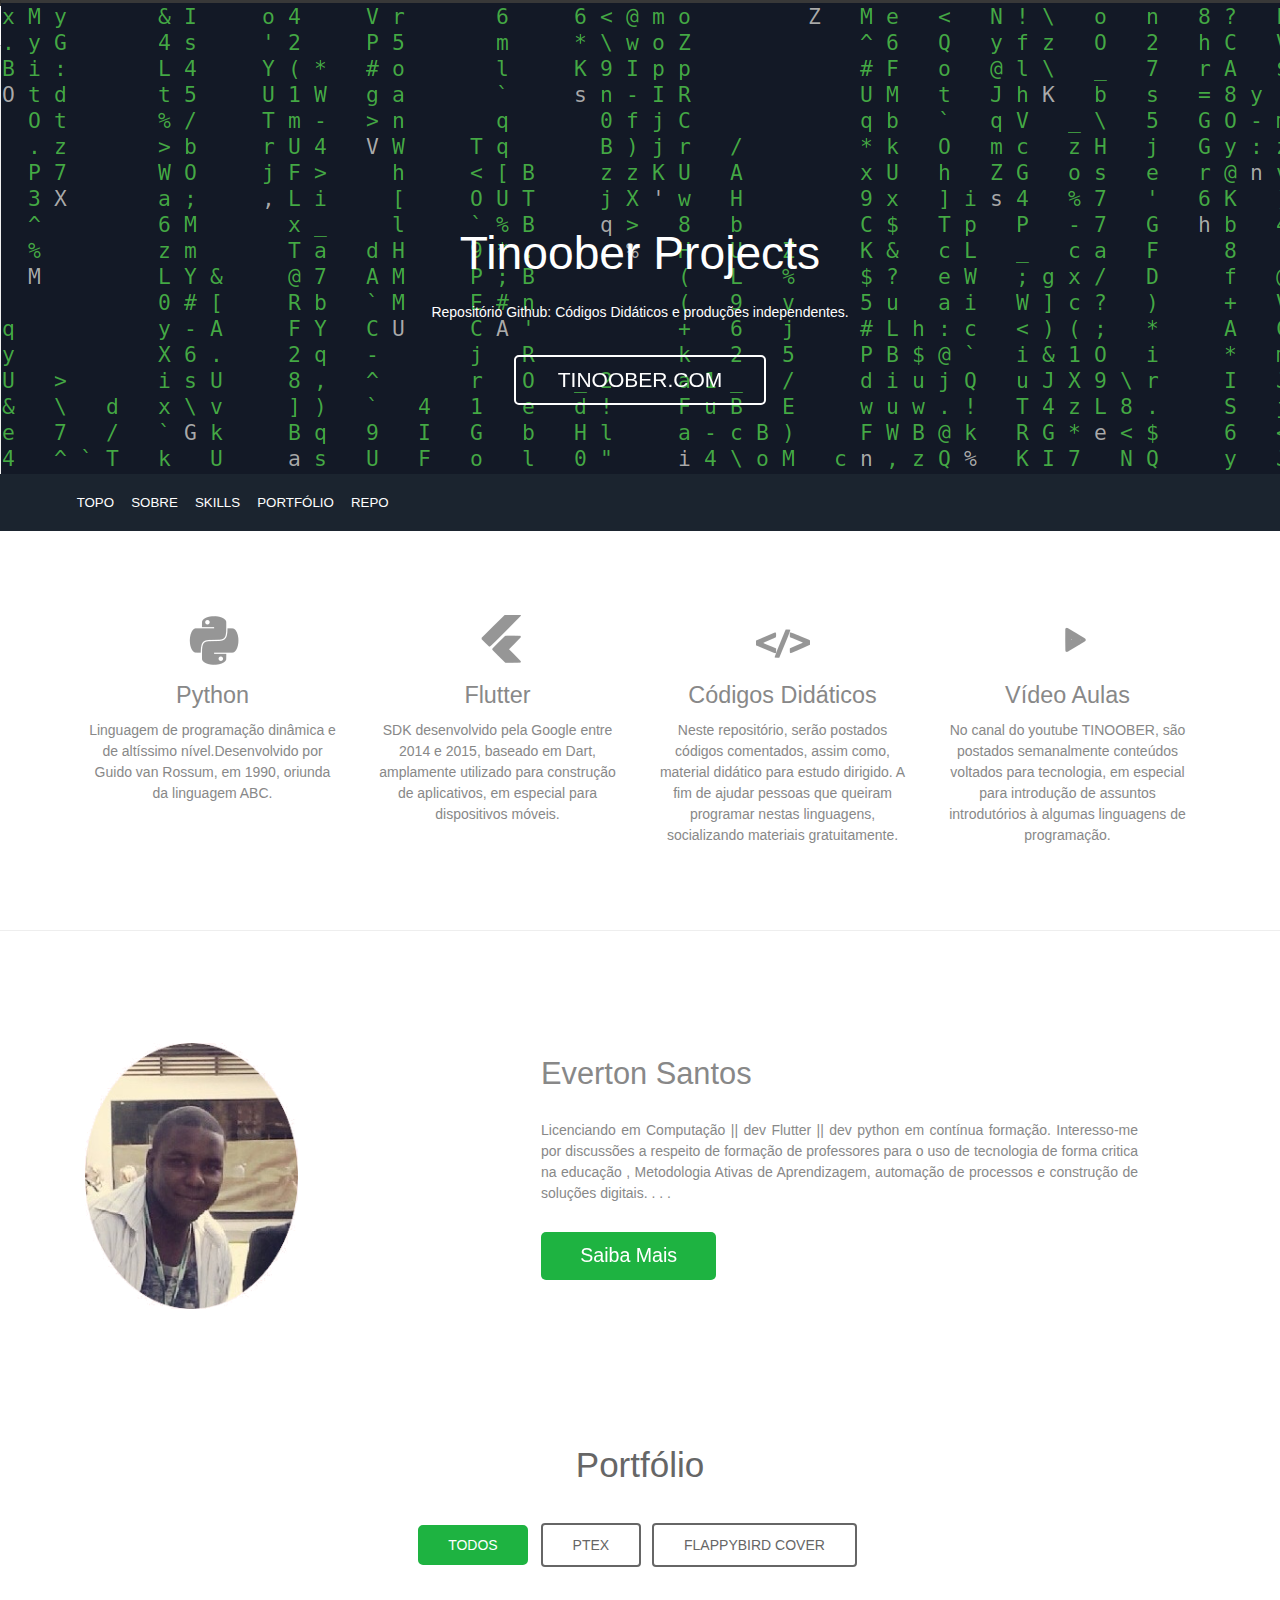
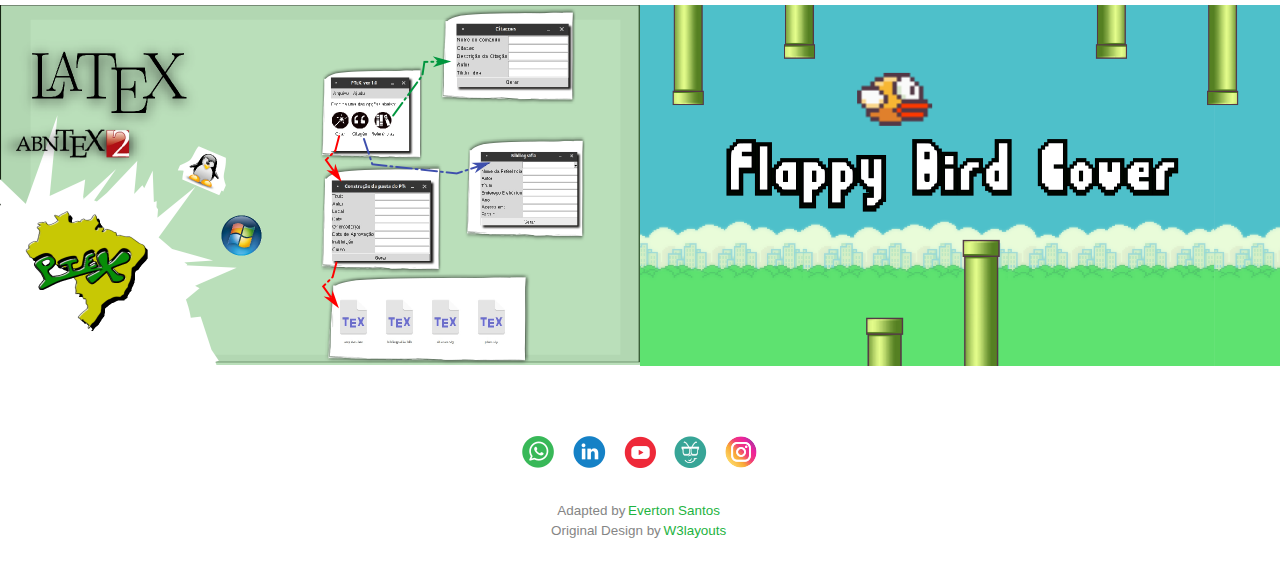
==== index.html @ eb3f50a4 "Versão 1.0" ====
<!--
Author: W3layouts
Author URL: http://w3layouts.com
License: Creative Commons Attribution 3.0 Unported
License URL: http://creativecommons.org/licenses/by/3.0/

Adapted by Everton Santos
Adapted URL:https://tinoober.com
-->
<!DOCTYPE html>
<html lang="pt-br">
<head>
<title>TinooberProjects</title>
<meta charset="utf8">
<link rel="shortcut icon" href="images/logo.svg">
<link href="css/bootstrap.css" rel='stylesheet' type='text/css'/>
<link href="css/bootstrap.min.css" rel='stylesheet' type='text/css' />
<link href="css/style.css" rel="stylesheet" type="text/css" media="all"/>
 <script src="js/jquery.easing.min.js"></script>
<!-- <link href='http://fonts.googleapis.com/css?family=Raleway:400,100,300,500,700,800,900,600,200' rel='stylesheet' type='text/css'> -->
 <meta name="viewport" content="width=device-width, initial-scale=1">
<meta name="keywords" content="TinooberProjects, Github TinooberProjects" />



<meta name="description" content="Tinoober Projects: Repositório Github: Códigos Didáticos e produções independentes.">
	<meta name="robots" content="index, follow">
	<link rel="canonical" href="https://tinooberprojects.github.io">
	<meta property="og:locale" content="pt_BR">
	<meta property="og:type" content="Repositório Github">
	<meta property="og:title" content="Tinoober Projects: Repositório Github: Códigos Didáticos e produções independentes.">
	<meta property="og:description" content="Tinoober Projects: Repositório Github: Códigos Didáticos e produções independentes.">
	<meta property="og:url" content="https://tinooberprojects.github.io">




<script type="application/x-javascript"> addEventListener("load", function() { setTimeout(hideURLbar, 0); }, false); function hideURLbar(){ window.scrollTo(0,1); } </script>
<script src="js/jquery.min.js"> </script>
<!---- start-smoth-scrolling---->
		<script type="text/javascript" src="js/move-top.js"></script>
		<script type="text/javascript" src="js/easing.js"></script>
		<script type="text/javascript">
			jQuery(document).ready(function($) {
				$(".scroll").click(function(event){		
					event.preventDefault();
					$('html,body').animate({scrollTop:$(this.hash).offset().top},900);
				});
			});
		</script>
 	<!---- start-smoth-scrolling---->

<!----//requred-js-files---->
		<script type="text/javascript" 	src="js/jquery.smint.js"></script>
		<script type="text/javascript">
			$(document).ready( function() {
			    $('.subMenu').smint({
			    	'scrollSpeed' : 1000
			    });
			});
		</script>

</head>
<body>
<!--Início da página-->
<div id="home" class="banner">
	 <div class="container">
		 <div class="banner-info">
			 <!-- <div class="logo">
				 <a href="index.html"><img src="images/logo.svg" alt=""/></a>
			 </div> -->
			 <h1>Tinoober Projects</h1>
			 <p>Repositório Github: Códigos Didáticos e produções independentes.</p>

			 <!-- <p>__0,0__</p>
			 <p>  __</p> -->
			 <a class="hvr-shutter-out-vertical button" target="blank" href="https://tinoober.com">TINOOBER.COM</a>
		</div>
	 </div>
</div>
<!---->
<div class="navigation">
	 <div class="container">
		 <div class="fixed-header">
			 <div class="top-menu">
				 <ul>
					 <li class="scroll"><a class="scroll" href="#home">TOPO</a></li>
					 <li><a class="scroll" href="#sobre">SOBRE</a></li>
					 <li><a class="scroll" href="#skills">SKILLS</a></li>
					 <li><a class="scroll" href="#portfolio">PORTFÓLIO</a></li>
					 <li><a  href="https://github.com/TinooberProjects?tab=repositories" target="blank">REPO</a></li>
					 <!-- <li><a class="scroll" href="#contact">CONTATOS</a></li> -->
				 </ul>			
			 </div>
			 <!-- <div class="right-msg">
				 <a class="scroll" href="#contact"><img src="images/contact.png" alt=""/></a>
			 </div> -->
			 <div class="clearfix"></div>
		 </div>
		 <script>
			$("span.menu").click(function(){
				$(".top-menu ul").slideToggle(500, function(){
				});
			});
			</script>

				<!-- script for menu -->
					<script type="text/javascript">
					jQuery(document).ready(function($) {
						$(".scroll").click(function(event){		
							event.preventDefault();
							$('html,body').animate({scrollTop:$(this.hash).offset().top},1000);
						});
					});
					</script>

				<!-- script for menu -->
				<script>
			 $(document).ready(function() {
				 var navoffeset=$(".navigation").offset().top;
				 $(window).scroll(function(){
					var scrollpos=$(window).scrollTop(); 
					if(scrollpos >=navoffeset){
						$(".navigation").addClass("fixed");
					}else{
						$(".navigation").removeClass("fixed");
					}
				 });
				 
			 });
			 </script>
	 </div>
</div>
<!---->
<div id="skills" class="top-grid">
	 <div class="container">
		 <div class="top-grid-section">
			 <div class="col-md-3 top-grids">
				 <span class="icon1"></span>
				 <h3>Python</h3>
				 <p>Linguagem de programação dinâmica e de altíssimo nível.Desenvolvido por Guido van Rossum, em 1990, oriunda da linguagem ABC.</p>
			 </div>
			 <div class="col-md-3 top-grids">
				 <span class="icon2"></span>
				 <h3>Flutter</h3>
				 <p>SDK desenvolvido pela Google entre 2014 e 2015, baseado em Dart, amplamente utilizado para construção de aplicativos, em especial para dispositivos móveis. </p>
			 </div>
			 <div class="col-md-3 top-grids">
				 <span class="icon3"></span>
				 <h3>Códigos Didáticos</h3>
				 <p>Neste repositório, serão postados  códigos comentados, assim como, material didático para estudo dirigido. A fim de ajudar pessoas que queiram programar nestas linguagens, socializando materiais gratuitamente.</p>
			 </div>
			 <div class="col-md-3 top-grids">
				 <a href="https://www.youtube.com/channel/UCJD6SCfp-STR-2u4pHjG0Ag"><span class="icon4"></span></a>
				 <h3>Vídeo Aulas</h3>
				 <p>No canal do youtube TINOOBER, são postados semanalmente conteúdos voltados para tecnologia, em especial para introdução de assuntos introdutórios à algumas linguagens de programação.</p>
				 <!-- <a class="scroll" id="novo" href="https://www.youtube.com/channel/UCJD6SCfp-STR-2u4pHjG0Ag" target="blank">teste</a> -->
			 </div>

			 <div class="clearfix"></div>
		 </div>
	 </div>
</div>
<!---->
<div id="sobre" class="about">
	 <div class="container">
		 <div class="col-md-6 about-pic">
			 <img id="minhafoto" src="images/Foto linkedin.png"  alt=""/>
		 </div>
		 <div class="col-md-6 about-info">
			 <h3>Everton Santos</h3>
			 <p id="descricao" >Licenciando em Computação || dev Flutter || dev python em contínua formação. Interesso-me por discussões a respeito de formação 
				 de professores para o uso de tecnologia de forma critica na educação , Metodologia Ativas de Aprendizagem, automação de processos e construção de soluções digitais. . . .</p>
			 <a class="hvr-bounce-to-bottom" target="blank" href="https://www.linkedin.com/in/everton-de-jesus-santos-0044b3143">Saiba Mais </a>
		 </div>
	 </div>
</div>
<!----start-portfolio---->
		<div id="portfolio" class="portfolio section s2">
			<div class="container portfolio-head">
				<h3> Portfólio</h3>
				</div>
			<!---- start-portfolio-script----->
			<script src="js/hover_pack.js"></script>
			<script type="text/javascript" src="js/jquery.mixitup.min.js"></script>
			<script type="text/javascript">
				$(function () {
					var filterList = {
						init: function () {
						
							// MixItUp plugin
							// http://mixitup.io
							$('#portfoliolist').mixitup({
								targetSelector: '.portfolio',
								filterSelector: '.filter',
								effects: ['fade'],
								easing: 'snap',
								// call the hover effect
								onMixEnd: filterList.hoverEffect()
							});				
						
						},
						hoverEffect: function () {
							// Simple parallax effect
							$('#portfoliolist .portfolio').hover(
								function () {
									$(this).find('.label').stop().animate({bottom: 0}, 200, 'easeOutQuad');
									$(this).find('img').stop().animate({top: -30}, 500, 'easeOutQuad');				
								},
								function () {
									$(this).find('.label').stop().animate({bottom: -40}, 200, 'easeInQuad');
									$(this).find('img').stop().animate({top: 0}, 300, 'easeOutQuad');								
								}		
							);				
						
						}
			
					};
					// Run the show!
					filterList.init();
				});	
			</script>
			<!----//End-portfolio-script----->
					<ul id="filters" class="clearfix">
						 <!-- Coloque em data-filter os tipos, na parte de todos colocar todos os tipos -->
						<li><span class="filter active" data-filter="ptex flappy">Todos</span></li>
						<!-- <li><span class="filter" data-filter="app">PTeX</span></li> -->
						<li><span class="filter" data-filter="ptex">PTeX</span></li>
						<li><span class="filter" data-filter="flappy">FlappyBird Cover</span></li>
						
					</ul>
					<!-- Ao aumentar a quantidade de projetos no repositório diminuir no css o width da classe portfoliolist -->
					<div id="portfoliolist">
					<div class="portfolio ptex mix_all" data-cat="ptex" style="display: inline-block; opacity: 1;">
						<div class="portfolio-wrapper">		
							<a  href="https://github.com/TinooberProjects/PteX" target="blank" class="b-link-stripe b-animate-go  thickbox">
						     <img src="images/ptex.png" /><div class="b-wrapper"><h2 class="b-animate b-from-left    b-delay03 "><img src="images/link-ico.png" alt=""/></h2>
						  	</div></a>
		                </div>
					</div>				
					<div class="portfolio flappy mix_all" data-cat="flappy" style="display: inline-block; opacity: 1;">
						<div class="portfolio-wrapper">		
							<a  href="https://github.com/TinooberProjects/FlappyBirdCover" target="blank" class="b-link-stripe b-animate-go  thickbox">
						     <img src="images/flappy.png" /><div class="b-wrapper"><h2 class="b-animate b-from-left    b-delay03 "><img src="images/link-ico.png" alt=""/></h2>
						  	</div></a>
		                </div>
					</div>	
					
					<!-- Model completo -->
					<!-- <div class="portfolio flappy mix_all" data-cat="flappy" style="display: inline-block; opacity: 1;">
						<div class="portfolio-wrapper">		
							<a data-toggle="modal" data-target=".bs-example-modal-md" href="#" class="b-link-stripe b-animate-go  thickbox">
						     <img src="images/flappy.png" /><div class="b-wrapper"><h2 class="b-animate b-from-left    b-delay03 "><img src="images/link-ico.png" alt=""/></h2>
						  	</div></a>
		                </div>
					</div> -->
					<!-- Fim modelo completo -->
						
					
					<div class="clearfix"> </div>																																					
				</div>
		</div>
		<!----//End-portfolio---->
		<script src="js/bootstrap.min.js"></script>
		<!----start-model-box---->
						<a data-toggle="modal" data-target=".bs-example-modal-md" href="#"> </a>
						<div class="modal fade bs-example-modal-md light-box" tabindex="-1" role="dialog" aria-labelledby="mySmallModalLabel" aria-hidden="true">
						  <div class="modal-dialog modal-md">
						    <div class="modal-content light-box-info">
						    <button type="button" class="close" data-dismiss="modal" aria-hidden="true"><img src="images/close.png" title="close" /></button>
						     <h3>Place Yours content here</h3>
						     <p>Lorem ipsum dolor sit amet, consectetur adipiscing elit. Mauris egestas orci et blandit dictum. Interdum et malesuada fames ac ante ipsum primis in faucibus. Interdum et malesuada fames ac ante ipsum primis in faucibus. Quisque posuere diam et est hendrerit, eget sodales lectus tincidunt. Etiam suscipit orci sapien, at molestie lorem imperdiet vitae. Fusce nunc eros, congue non hendrerit sed, lobortis scelerisque magna. Ut in nunc sem. Integer bibendum enim et erat molestie, sed interdum nisl ultricies. In hac habitasse platea dictumst. Nullam sem diam, tincidunt dapibus tellus pulvinar, pulvinar tempus dui. Integer eu faucibus arcu. Duis adipiscing commodo ipsum dapibus elementum.</p>
						    </div>
						  </div>
						</div>
						<!----start-model-box---->
		
<!----start-contact---->
<div id="contact" class="contact section s4">
		  <div class="social-media">
			<a href="https://api.whatsapp.com/send?phone=5575982646726" target="blank"><i class="zap"></i></a>			
			 <a href="https://www.linkedin.com/in/everton-de-jesus-santos-0044b3143" target="blank"><i class="linkedin"></i></a>
			 <a href="https://www.youtube.com/channel/UCJD6SCfp-STR-2u4pHjG0Ag"
			 target="blank"><i class="youtube"></i></a>
			 <a href="https://tinoober.com/" target="blank"><i class="site"></i></a>
			 <a href="https://www.instagram.com/ti_noober/" target="blank"><i class="instagram"></i></a>
</div>
<div class="copy-right">
		
	    <p>Adapted by<a target="blank" href="https://tinoober.com">Everton Santos</a></p>
		<p>Original Design by<a target="blank" href="http://w3layouts.com/">W3layouts</a></p>
</div>
	 </div>
</div>
---- css/style.css ----
/*--
	Author: W3layouts
	Author URL: http://w3layouts.com
	License: Creative Commons Attribution 3.0 Unported
	License URL: http://creativecommons.org/licenses/by/3.0/

--*/
/* @import url(http://fonts.googleapis.com/css?family=Raleway:400,100,300,500,700,800,900,600,200); */
body{
	margin:0;
	padding:0;
	background:#fff;
	/* font-family: 'Raleway', sans-serif; */
	font-family: 'Lato', sans-serif;
	
 }
body a{
	transition:0.5s all;
	-webkit-transition:0.5s all;
	-moz-transition:0.5s all;
	-o-transition:0.5s all;
	-ms-transition:0.5s all;
}
h1,h2,h3,h4,h5,h6{
	margin:0;
	font-weight: bold;			   
}	
p{
	margin:0;
	
}
p#descricao{

	text-align: justify;

}
ul{
margin:0;
padding:0;
}
/*----*/
.banner{
background: url(../images/banner.png) no-repeat 0px 0px;
min-height: 474px;
background-size:cover;
}
.banner-info{
text-align:center;
color:#fff;
padding-top:18%;
}
.banner-info h1 {
font-weight: 300;
font-size: 3.3em;
margin: 0.5em 0;
}
.banner-info p{
font-weight: 300;
font-size:1em;
line-height:1.5em;
margin:0 auto;
width:55%;
}
a.button{
color:#fff;
background:transparent;
border:2px solid #fff;
border-radius:5px;
font-size:1.5em;
text-decoration:none;
display:inline-block;
margin-top:1.5em;
padding: 0.4em 2em;
}
/* Shutter Out Vertical */
.hvr-shutter-out-vertical {
  display: inline-block;
  vertical-align: middle;
  -webkit-transform: translateZ(0);
  transform: translateZ(0);
  box-shadow: 0 0 1px rgba(0, 0, 0, 0);
  -webkit-backface-visibility: hidden;
  backface-visibility: hidden;
  -moz-osx-font-smoothing: grayscale;
  position: relative;
  background: #e1e1e1;
  -webkit-transition-property: color;
  transition-property: color;
  -webkit-transition-duration: 0.3s;
  transition-duration: 0.3s;
}
.hvr-shutter-out-vertical:before {
  content: "";
  position: absolute;
  z-index: -1;
  top: 0;
  bottom: 0;
  left: 0;
  right: 0;
  background: #1eb341;
  -webkit-transform: scaleY(0);
  transform: scaleY(0);
  -webkit-transform-origin: 50%;
  transform-origin: 50%;
  -webkit-transition-property: transform;
  transition-property: transform;
  -webkit-transition-duration: 0.3s;
  transition-duration: 0.3s;
  -webkit-transition-timing-function: ease-out;
  transition-timing-function: ease-out;
}
.hvr-shutter-out-vertical:hover, .hvr-shutter-out-vertical:focus, .hvr-shutter-out-vertical:active {
  color: white;
}
.hvr-shutter-out-vertical:hover:before, .hvr-shutter-out-vertical:focus:before, .hvr-shutter-out-vertical:active:before {
  -webkit-transform: scaleY(1);
  transform: scaleY(1);
}

/*---- start-navbar----*/
.fixed{
	position: fixed;
	top: 0;
	width: 100%;
	margin: 0 auto;
	left:0;
	z-index:999;
}
.navigation{
background:#1B242F;
padding:1.3em 0;
}
.top-menu{
float: left;
}
.right-msg{
float:right;
}
.top-menu ul li{
display:inline-block;
}
.top-menu ul li a{
display:block;
padding:0 0.5em;
color:#fff;
text-decoration:none;
font-size: 0.95em;
font-weight: 300;
}
.top-menu ul li.active a,.top-menu ul li a:hover{
color: #1eb341;
}
/*----*/

/* Minha Foto */
#minhafoto{

width: 50%;


}

.top-grid{

padding:6em 0;
/* padding:10em 0; */
border-bottom: 1px solid #EEE;
}
.top-grids{
text-align:center;
}
.top-grids span {
width: 54px;
height: 52px;
display: inline-block;
background: url(../images/icons.png) no-repeat 0px 0px;
}
.top-grids span.icon1 {
background-position: -11px -13px;
}
.top-grids span.icon2 {
background-position: -89px -15px;
}
.top-grids span.icon3 {
background-position: -166px -13px;
}
.top-grids span.icon4 {
background-position: -228px -11px;
}
.top-grids:hover span.icon1{
background-position: -12px -87px;
}
.top-grids:hover span.icon2{
background-position: -95px -86px;
}
.top-grids:hover span.icon3{
background-position: -169px -86px;
}
.top-grids:hover span.icon4{
background-position: -235px -84px;
}
.top-grids h3 {
color: #888;
font-size: 1.67em;
font-weight: 400;
margin: 0.45em 0 0.5em 0;
}
.top-grids p{
color: #888888;
font-size: 1em;
line-height: 1.5em;
}
/*----*/
.about{
padding:8em 0;
}
.about-info{
width:55%;
}
.about-pic{
width:40%;
}
.about-pic img{
width:100%;
}
.about-info h3 {
color: #888;
font-size: 2.2em;
font-weight: 400;
margin: 0.45em 0 0.5em 0;
}
.about-info p {
color: #888888;
font-size: 1em;
padding: 1em 0 2em 0;
line-height: 1.5em;
}
.about-info a{
text-decoration:none;
display:inline-block;
color:#fff;
background: #1eb341;

border-radius:5px;
font-size: 1.4em;
padding: 0.5em 2em ;
}
/* Bounce To Bottom */
.hvr-bounce-to-bottom {
  display: inline-block;
  vertical-align: middle;
  -webkit-transform: translateZ(0);
  transform: translateZ(0);
  box-shadow: 0 0 1px rgba(0, 0, 0, 0);
  -webkit-backface-visibility: hidden;
  backface-visibility: hidden;
  -moz-osx-font-smoothing: grayscale;
  position: relative;
  -webkit-transition-property: color;
  transition-property: color;
  -webkit-transition-duration: 0.5s;
  transition-duration: 0.5s;
}
.hvr-bounce-to-bottom:before {
  content: "";
  position: absolute;
  z-index: -1;
  top: 0;
  left: 0;
  right: 0;
  bottom: 0;
  background: #1b242f;
  border-radius:5px;
  -webkit-transform: scaleY(0);
  transform: scaleY(0);
  -webkit-transform-origin: 50% 0;
  transform-origin: 50% 0;
  -webkit-transition-property: transform;
  transition-property: transform;
  -webkit-transition-duration: 0.5s;
  transition-duration: 0.5s;
  -webkit-transition-timing-function: ease-out;
  transition-timing-function: ease-out;
}
.hvr-bounce-to-bottom:hover, .hvr-bounce-to-bottom:focus, .hvr-bounce-to-bottom:active {
  color: white;
}
.hvr-bounce-to-bottom:hover:before, .hvr-bounce-to-bottom:focus:before, .hvr-bounce-to-bottom:active:before {
  -webkit-transform: scaleY(1);
  transform: scaleY(1);
  -webkit-transition-timing-function: cubic-bezier(0.52, 1.64, 0.37, 0.66);
  transition-timing-function: cubic-bezier(0.52, 1.64, 0.37, 0.66);
}
/*--works--*/
.works{
	background:#fff;
	padding:5% 0;
}
#filters {
	margin: 3% 0%;
	padding: 0;
	list-style: none;
	text-align: center;
}
	#filters li {
		display:inline-block;
	}
	#filters li span {
		display: inline-block;
		padding: 10px 30px;
		text-decoration: none;
		color: #666666;
		cursor: pointer;
		font-size: 1em;
		font-weight: 400;
		text-transform: uppercase;
		border: 2px solid #666666;
		border-radius: 4px;
		margin-right: 0.5em;
	}
	#filters li span.active {
		background:#1eb341;
		
		border: 2px solid;
		 color: #1eb341;
		
		color: #FFF;
		border-radius: 7px;
		-webkit-border-radius: 7px;
		-moz-border-radius: 7px;
		-o-border-radius: 7px;
	}
 	#portfoliolist .portfolio {
		-webkit-box-sizing: border-box;
		-moz-box-sizing: border-box;
		-o-box-sizing: border-box;
		width: 50%;
		display:none;
		
		
		float:left;
	
		overflow:hidden;
	}	
	.portfolio-wrapper {
		overflow:hidden;
		position: relative !important;
		cursor:pointer;
	}
	.portfolio img {
		max-width:100%;
		/*--position: relative;--*/
		transition: all 300ms!important;
		-webkit-transition: all 300ms!important;
		-moz-transition: all 300ms!important;
		display: block;
	}
	.portfolio .label {
		position: absolute;
		width: 100%;
		height:40px;
		bottom:-40px;
	}
	.portfolio .label-bg {
			background: #22B4B8;
			width: 100%;
			height:100%;
			position: absolute;
			top:0;
			left:0;
		}
		.portfolio .label-text {
			color:#fff;
			position: relative;
			z-index:500;
			padding:5px 8px;
		}
			
			.portfolio .text-category {
				display:block;
				font-size:9px;
				font-size: 12px;
				text-transform:uppercase;
			}
/* Self Clearing Goodness */
.container:after { content: "\0020"; display: block; height: 0; clear: both; visibility: hidden; }
.clearfix:before,
.clearfix:after,
.row:before,
.row:after {
	
  content: '\0020';
  display: block;
  overflow: hidden;
  visibility: hidden;
  width: 0;
  height: 0; }
.row:after,
.clearfix:after {
  clear: both; }
.row,
.clearfix {
  zoom: 1; }

.clear {
  clear: both;
  display: block;
  overflow: hidden;
  visibility: hidden;
  width: 0;
  height: 0;
}
/*	Strip
/*-----------------------------------------------------------------------------------*/
.b-link-stripe{
	position:relative;
	display:inline-block;
	vertical-align:top;
	font-family: 'Open Sans', sans-serif;
	font-weight: 300;
	overflow:hidden;
}
.b-link-stripe .b-wrapper{
	position:absolute;
	width:100%;
	height:100%;
	top:0;
	left:0;
	text-align:center;
	color:#ffffff;
	overflow:hidden;
}
.b-link-stripe .b-line{
	position:absolute;
	top:0;
	bottom:0;
	width:20%;
	background:#1eb34181;
	transition:all 0.5s linear;
	-moz-transition:all 0.5s linear;
	-ms-transition:all 0.5s linear;
	-o-transition:all 0.5s linear;
	-webkit-transition:all 0.5s linear;
	opacity:0;
	visibility:hidden; /* lt-ie9 */
}
/* lt-ie9 */
.b-link-stripe:hover .b-line{
	visibility:visible;
}
.b-link-stripe .b-line1{
	left:0;
}
.b-link-stripe .b-line2{
	left:20%;
	transition-delay:0.1s !important;
	-moz-transition-delay:0.1s !important;
	-ms-transition-delay:0.1s !important;
	-o-transition-delay:0.1s !important;
	-webkit-transition-delay:0.1s !important;
}
.b-link-stripe .b-line3{
	left:40%;
	transition-delay:0.2s !important;
	-moz-transition-delay:0.2s !important;
	-ms-transition-delay:0.2s !important;
	-o-transition-delay:0.2s !important;
	-webkit-transition-delay:0.2s !important;
}
.b-link-stripe .b-line4{
	left:60%;
	transition-delay:0.3s !important;
	-moz-transition-delay:0.3s !important;
	-ms-transition-delay:0.3s !important;
	-o-transition-delay:0.3s !important;
	-webkit-transition-delay:0.3s !important;
}
.b-link-stripe .b-line5{
	left:80%;
	transition-delay:0.4s !important;
	-moz-transition-delay:0.4s !important;
	-ms-transition-delay:0.4s !important;
	-o-transition-delay:0.4s !important;
	-webkit-transition-delay:0.4s !important;
}
.b-link-stripe:hover .b-line{
	opacity:1;
}
/*-----------------------------------------------------------------------------------*/
/*	Animation effects
/*-----------------------------------------------------------------------------------*/
.b-animate-go{
	text-decoration:none;
}
.b-animate{
	transition: all 0.5s;
	-moz-transition: all 0.5s;
	-ms-transition: all 0.5s;
	-o-transition: all 0.5s;
	-webkit-transition: all 0.5s;
	visibility: hidden;
	font-size:1.1em;
	font-weight:700;
}
.b-animate img{
	margin-top: 21%;
	display: -webkit-inline-box;
}
/* lt-ie9 */
.b-animate-go:hover .b-animate{
	visibility:visible;
}
.b-from-left{
	position:relative;
	left:-100%;
}
.b-animate-go:hover .b-from-left{
	left:0;
}
span.m_4{
	font-size:14px;
	font-weight:400;
}
p.m_5 {
	margin: 2% auto 5%;
	width: 70%;
	color: #283A47;
	font-size: 1.1em;
	font-weight: 600;
	line-height: 1.5em;
	text-align: center;
}
/*----*/
.portfolio-head{
	text-align: center;
	padding-top: 1.8em;
}
/* .portfolio{
	/* background: #FAF8F8; */
/* } */ 
.portfolio h3{
	color: #666;
	font-size: 2.5em;
	font-weight: 300;
}
.portfolio p{
	color: #858585;
	font-size: 0.96em;
	line-height: 1.5em;
	margin: 1.2em 0 2em;
}
.light-box-info {
padding: 1.8em;
box-shadow: none;
border-radius: 0;
}
/*----start-testmonials----*/
/*----start-testmonials----*/
/* .testmonials{
	background:#455261;
}
.item{
    text-align:center;
    height:250px !important;
}
.item img{
margin:0 auto;
border-radius: 30em;
-webkit-border-radius: 30em;
-moz-border-radius: 30em;
-o-border-radius: 30em;
}
.carousel{
    margin-top: 20px;
}
.bs-example{
	margin: 20px 20px 0 20px;
}
.caption{
	padding-bottom: 50px;
}
.caption h3{
	font-weight: 700;
	text-shadow: none;
}
.caption p{
	text-shadow:none;
	color: #EEE;
	font-size: 0.96em;
	line-height: 1.5em;
	width: 40%;	
	margin: 0 auto;
}

.pagenate-icons li.active{
	background: #fff;
	width:10px;
	height:10px;
	display:inline-block;
	border:6px solid #fff;
} */
/*--contact--*/
.contact{
	padding:3em 0;
}
.contact-form{
	margin-top: 2em;
}
.text-box input[type="text"],.textarea textarea{
	border: 2px solid #E5E5E5;
	width: 100%;
	padding: 0.85em;
	border-radius: 0.3em;
	margin-bottom: 1.5em;
	color:#858585;
	transition: border-color 0.3s;
	-o-transition: border-color 0.3s;
	-ms-transition: border-color 0.3s;
	-moz-transition: border-color 0.3s;
	-webkit-transition: border-color 0.3s;
	transition:0.5s all;
	-webkit-transition:0.5s all;
	-moz-transition:0.5s all;
	-o-transition:0.5s all;
	outline:none;
}
.text-box input[type="text"]:hover,.textarea textarea:hover,.text-box input[type="text"]:focus,.textarea textarea:focus{
	border-color: #1eb341;
	;
}
.textarea textarea{
	height: 183px;
	resize: none;
}
.contact h4{
	color: #666;
	font-size: 2.5em;
	font-weight: 300;
	text-align:center;
}
.contact-head{
	color: #858585;
	font-size: 0.96em;
	line-height: 1.5em;
	text-align: center;
	width: 60%;
	margin: 0 auto;
	padding: 0.8em 0 1em;
}
.btn-red-lg{
	background: #1eb341;
	
color: #1eb341;
border: 1px solid ;
	color:#fff;
	transition: 0.5s all;
	-webkit-transition: 0.5s all;
	-moz-transition: 0.5s all;
	-o-transition: 0.5s all;
	font-size: 1.1em;
	padding: 0.7em 2em;
	margin: 0 auto;
	display: inherit;
	border-radius:5px;
}
.btn-red-lg:hover{
background:#1B242F;
border: 1px solid #1B242F;
}
.social-media {
text-align: center;
margin:2em 0;
}
.social-media i:hover {
transform: rotateY(360deg);
-webkit-transform: rotateY(360deg);
-moz-transform: rotateY(360deg);
-o-transform: rotateY(360deg);
-webkit-transition: 0.8s;
-moz-transition: 0.8s;
-o-transition: 0.8s;
transition: 0.8s;
}
.social-media i {
width: 35px;
height: 32px;
background: url(../images/social2.png) no-repeat 0px 0px;
display: inline-block;
margin: 0 0.4em;
transition: 0.5s all;
-webkit-transition: 0.5s all;
-moz-transition: 0.5s all;
-o-transition: 0.5s all;
-ms-transition: 0.5s all;
}
i.linkedin {
background-position: -54px 0px;
}
i.youtube {
background-position: -109px 0px;
}
i.site {
background-position: -163px 0px;
}
i.instagram {
background-position: -217px 0px;
}

.copy-right {
text-align: center;
}
.copy-right p {
color: #858585;
font-size: 0.96em;
line-height: 1.5em;
text-align: center;
}
.copy-right a {
margin: 0 0.2em;
text-decoration: none;
color: #1eb341;

}
/*--responsive--*/
@media(max-width:1024px){
.banner{
min-height: 635px;
}
.banner-info {
padding-top: 15%;
}
.top-grids h3 {
font-size: 1.5em;
}
.top-grids p {
font-size: 0.95em;
width: 73%;
margin: 0 auto;
}
.about-pic {
width:40%;
}
.about-info {
width:60%;
}
.about-pic img{
width: 100%;
}
.about-info h3 {
font-size: 2em;
margin: 0.3em 0;
}
.about-info p {
font-size: 1em;
padding: 0.5em 0 1.5em 0;
}
.about-info a {
font-size: 1.2em;
}
.about {
padding: 6em 0;
}
#filters li span {
padding: 7px 26px;
font-size: 0.95em;
}
.about-info {
width: 54%;
}
.about-pic {
width: 46%;
}
}
@media(max-width:768px){
.banner {
min-height: 616px;
}
.banner-info p {
width: 81%;
}
a.button {
font-size: 1.2em;
}
.top-grid {
padding: 3em 0 1em 0;
}
.top-grids {
margin-bottom: 2em;
}
.about {
padding: 5em 0;
}
.top-grids h3 {
font-size: 1.67em;
}
.about-info h3 {
font-size: 2em;
margin: 0.55em 0 5px 0;
}
.about-pic {
width: 68%;
}
.about-info {
width: 100%;
}
.b-animate img {
background-size: 100%;
width: 28%;
}
.contact-head {
width: 81%;
}
.about-pic {
width: 100%;
}
}
@media (max-width: 640px){
.banner {
min-height: 500px;
}
.logo img {
background-size: 100%;
width: 12%;
}
.banner-info h1 {
font-size: 2.5em;
}
.banner-info p {
font-size: 0.9em;
}
.banner-info {
padding-top: 21%;
}
.about-pic {
width: 80%;
}
.portfolio p {
overflow: hidden;
height: 42px;
margin: 1.2em 0 1em;
}
.contact-form {
margin-top: 1em;
}
}
@media (max-width: 480px){
.banner {
min-height: 470px;
}
.banner-info p {
overflow: hidden;
height: 34px;
}
.logo img {
width: 17%;
}
.about-pic {
width: 100%;
}
.about-info a {
font-size: 1em;
padding:0.5em 2em;
}
#portfoliolist .portfolio {
width: 50%;
}
#filters li span {
padding: 5px 18px;
font-size: 0.95em;
margin-right: 4px;
}
.contact-head {
width: 100%;
}
.text-box input[type="text"], .textarea textarea {
padding: 0.8em;
margin-bottom: 1.5em;
font-size: 0.9em;
}
.textarea textarea {
height: 170px;
}
.btn-red-lg {
font-size: 0.95em;
}
.top-grids p {
width: 100%;
margin: 0 auto;
}
.about-info h3 {
font-size: 1.8em;
}
.about-info p {
font-size: 0.9em;
overflow: hidden;
height: 79px;
margin-bottom: 1em;
}
.portfolio h3,.contact h4 {
font-size: 2em;
}
.caption h3{
font-size:1.35em;
}
.caption p {
width: 100%;
margin: 6px auto 0 auto;
}
}
@media (max-width: 320px){
.top-menu ul li a {
padding: 0 3px;
font-size: 0.8em;
}
a.scroll img {
background-size: 100%;
width: 77%;
}
.navigation {
padding: 1em 0;
}
.banner {
min-height: 310px;
}
.logo img {
width: 22%;
}
.banner-info h1 {
font-size: 1.85em;
}
.banner-info p {
width: 80%;
}
a.button {
font-size: 1em;
}
.banner-info {
padding-top:20%;
}
.about {
padding: 3em 0 1em 0;
}
.top-grids {
padding: 0;
}
.about-pic,.about-info{
padding:0;
}
.about-info h3 {
font-size: 1.7em;
}
.portfolio h3, .contact h4 {
font-size: 1.7em;
}
#filters li span {
margin-bottom: 13px;
}
.bs-example {
margin: 20px 0px 0 0px;
padding-bottom:10px;
}
/* .carousel-indicators {
bottom: -3px;
} */
.copy-right p:nth-child(2){
margin-top:1em;
}
.contact-head {
overflow: hidden;
height: 53px;
}
}


/* #portfolio{

	margin: 15em 0;
	/* padding-bottom: 15em 0; */
/* } */
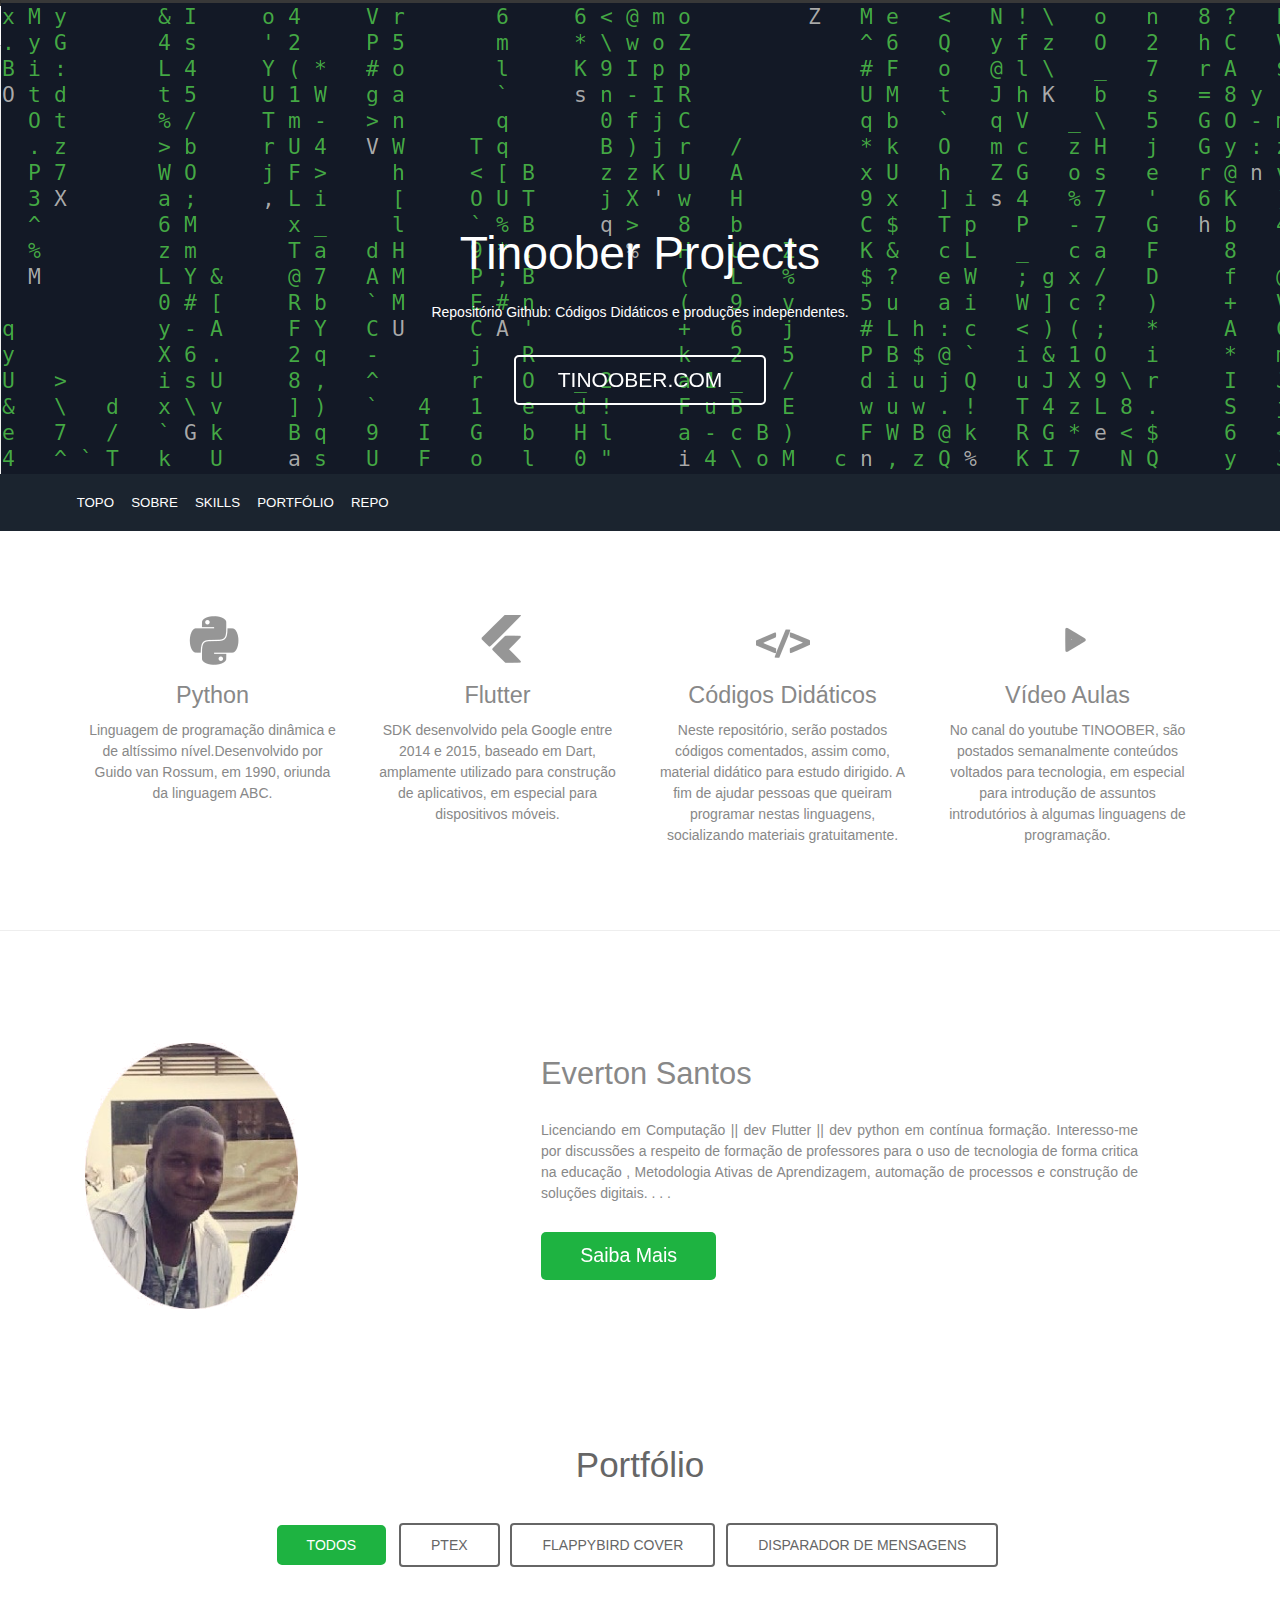
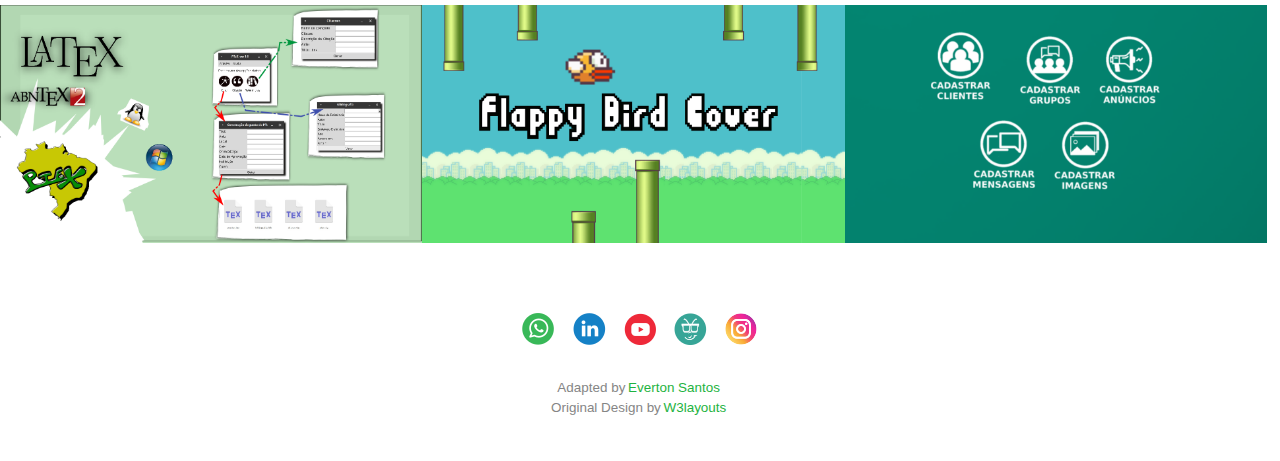
==== commit addb2ffd: "Inserindo o Disparador de mensagens" ====
--- a/index.html
+++ b/index.html
@@ -223,10 +223,11 @@
 			<!----//End-portfolio-script----->
 					<ul id="filters" class="clearfix">
 						 <!-- Coloque em data-filter os tipos, na parte de todos colocar todos os tipos -->
-						<li><span class="filter active" data-filter="ptex flappy">Todos</span></li>
+						<li><span class="filter active" data-filter="ptex flappy disparador">Todos</span></li>
 						<!-- <li><span class="filter" data-filter="app">PTeX</span></li> -->
 						<li><span class="filter" data-filter="ptex">PTeX</span></li>
 						<li><span class="filter" data-filter="flappy">FlappyBird Cover</span></li>
+						<li><span class="filter" data-filter="disparador">Disparador de Mensagens</span></li>
 						
 					</ul>
 					<!-- Ao aumentar a quantidade de projetos no repositório diminuir no css o width da classe portfoliolist -->
@@ -245,6 +246,13 @@
 						  	</div></a>
 		                </div>
 					</div>	
+					<div class="portfolio disparador mix_all" data-cat="dipsparador" style="display: inline-block; opacity: 1;">
+						<div class="portfolio-wrapper">		
+							<a  href="https://github.com/TinooberProjects/DisparadorZap" target="blank" class="b-link-stripe b-animate-go  thickbox">
+						     <img src="images/disparador.png" /><div class="b-wrapper"><h2 class="b-animate b-from-left    b-delay03 "><img src="images/link-ico.png" alt=""/></h2>
+						  	</div></a>
+		                </div>
+					</div>
 					
 					<!-- Model completo -->
 					<!-- <div class="portfolio flappy mix_all" data-cat="flappy" style="display: inline-block; opacity: 1;">
--- a/css/style.css
+++ b/css/style.css
@@ -334,8 +334,9 @@
 		-webkit-box-sizing: border-box;
 		-moz-box-sizing: border-box;
 		-o-box-sizing: border-box;
-		width: 50%;
+		width: 33%;
 		display:none;
+		
 		
 		
 		float:left;
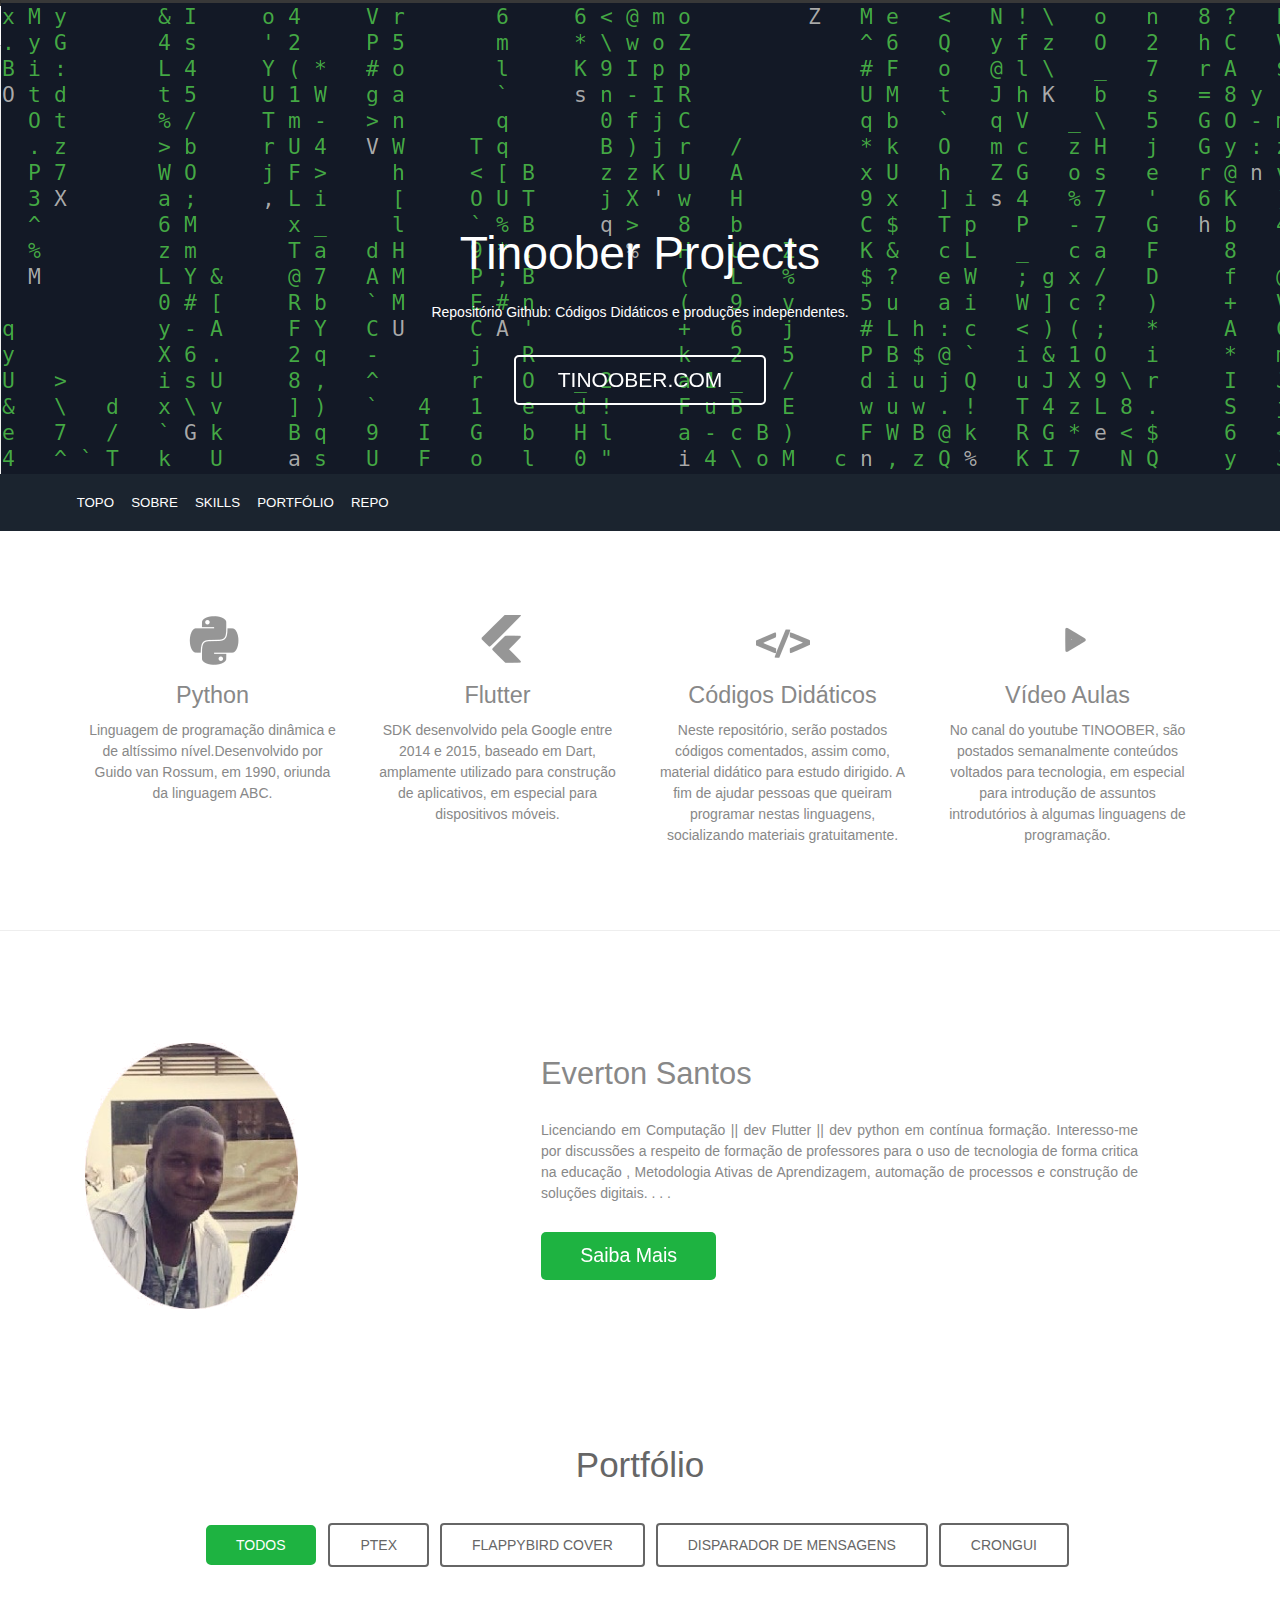
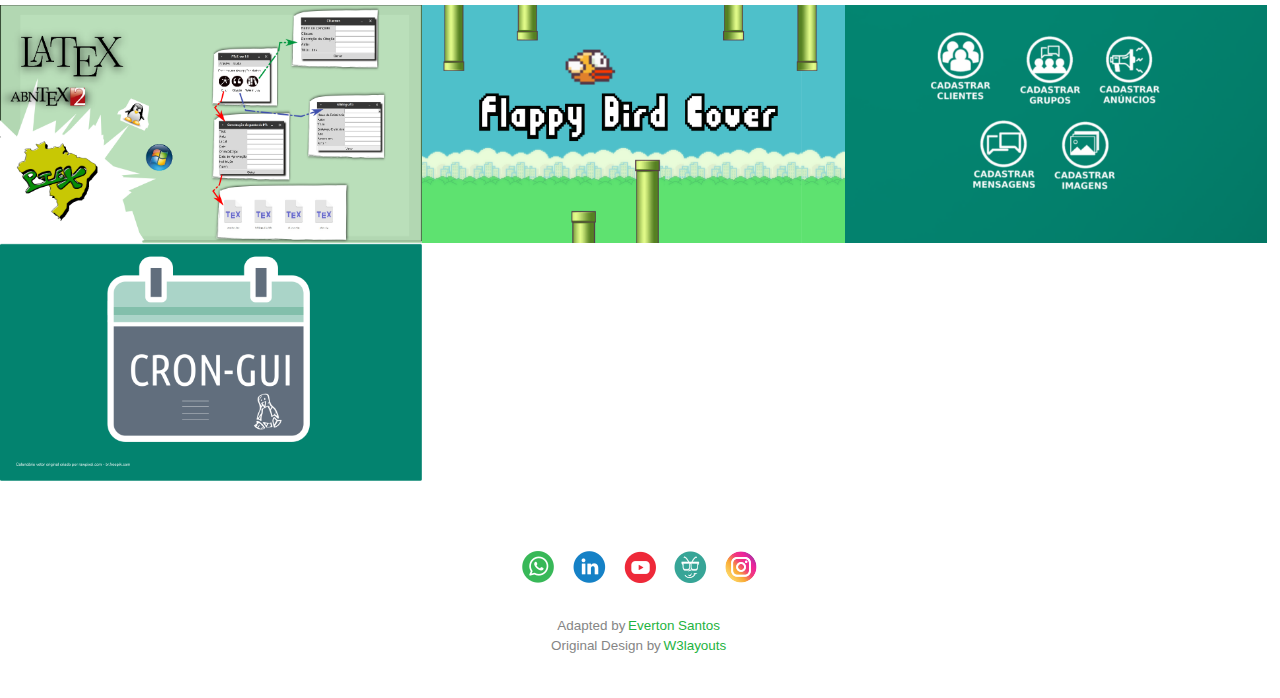
==== commit 48807c17: "Crongui Add" ====
--- a/index.html
+++ b/index.html
@@ -223,11 +223,12 @@
 			<!----//End-portfolio-script----->
 					<ul id="filters" class="clearfix">
 						 <!-- Coloque em data-filter os tipos, na parte de todos colocar todos os tipos -->
-						<li><span class="filter active" data-filter="ptex flappy disparador">Todos</span></li>
+						<li><span class="filter active" data-filter="ptex flappy disparador crongui">Todos</span></li>
 						<!-- <li><span class="filter" data-filter="app">PTeX</span></li> -->
 						<li><span class="filter" data-filter="ptex">PTeX</span></li>
 						<li><span class="filter" data-filter="flappy">FlappyBird Cover</span></li>
 						<li><span class="filter" data-filter="disparador">Disparador de Mensagens</span></li>
+						<li><span class="filter" data-filter="crongui">Crongui</span></li>
 						
 					</ul>
 					<!-- Ao aumentar a quantidade de projetos no repositório diminuir no css o width da classe portfoliolist -->
@@ -253,6 +254,20 @@
 						  	</div></a>
 		                </div>
 					</div>
+					<div class="portfolio crongui mix_all" data-cat="crongui" style="display: inline-block; opacity: 1;">
+						<div class="portfolio-wrapper">		
+							<a  href="https://github.com/TinooberProjects/Crongui" target="blank" class="b-link-stripe b-animate-go  thickbox">
+						     <img src="images/crongui.png" /><div class="b-wrapper"><h2 class="b-animate b-from-left    b-delay03 "><img src="images/link-ico.png" alt=""/></h2>
+						  	</div></a>
+		                </div>
+					</div>
+					
+					
+					
+					
+					
+					
+					
 					
 					<!-- Model completo -->
 					<!-- <div class="portfolio flappy mix_all" data-cat="flappy" style="display: inline-block; opacity: 1;">
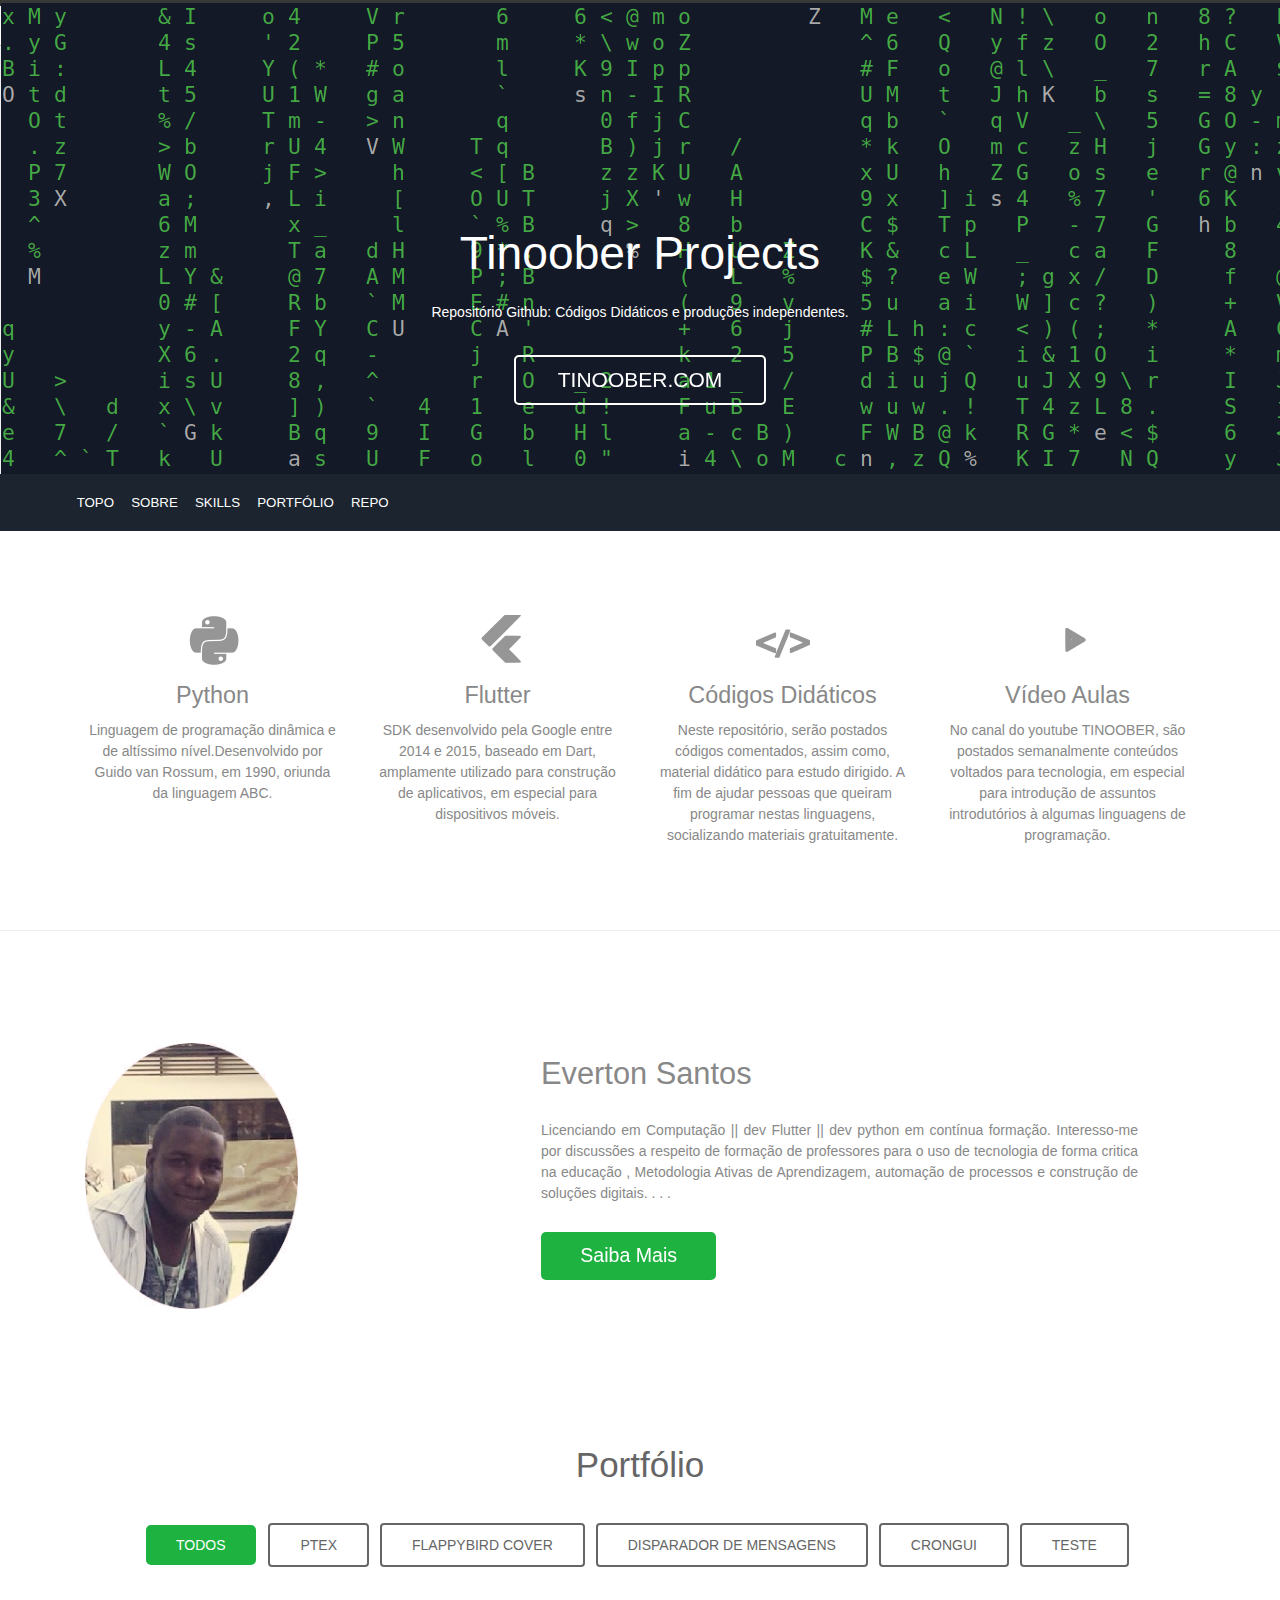
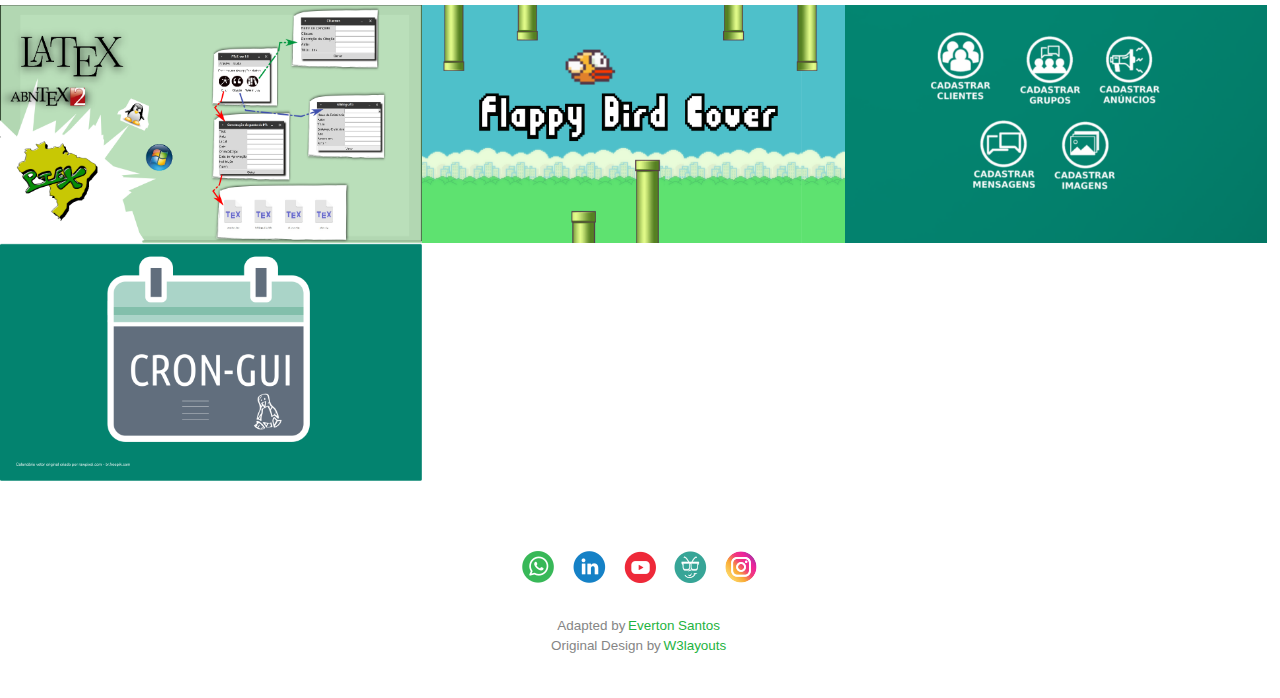
==== commit c9eabd71: "Códigos Comentados" ====
--- a/index.html
+++ b/index.html
@@ -66,14 +66,11 @@
 <div id="home" class="banner">
 	 <div class="container">
 		 <div class="banner-info">
-			 <!-- <div class="logo">
-				 <a href="index.html"><img src="images/logo.svg" alt=""/></a>
-			 </div> -->
+			
 			 <h1>Tinoober Projects</h1>
 			 <p>Repositório Github: Códigos Didáticos e produções independentes.</p>
 
-			 <!-- <p>__0,0__</p>
-			 <p>  __</p> -->
+		
 			 <a class="hvr-shutter-out-vertical button" target="blank" href="https://tinoober.com">TINOOBER.COM</a>
 		</div>
 	 </div>
@@ -146,12 +143,12 @@
 				 <p>SDK desenvolvido pela Google entre 2014 e 2015, baseado em Dart, amplamente utilizado para construção de aplicativos, em especial para dispositivos móveis. </p>
 			 </div>
 			 <div class="col-md-3 top-grids">
-				 <span class="icon3"></span>
+				<a data-toggle="modal" data-target=".bs-example-modal-md" href="#" > <span class="icon3"></span></a>
 				 <h3>Códigos Didáticos</h3>
 				 <p>Neste repositório, serão postados  códigos comentados, assim como, material didático para estudo dirigido. A fim de ajudar pessoas que queiram programar nestas linguagens, socializando materiais gratuitamente.</p>
 			 </div>
 			 <div class="col-md-3 top-grids">
-				 <a href="https://www.youtube.com/channel/UCJD6SCfp-STR-2u4pHjG0Ag"><span class="icon4"></span></a>
+				 <a href="https://www.youtube.com/channel/UCJD6SCfp-STR-2u4pHjG0Ag" target="blank"><span class="icon4"></span></a>
 				 <h3>Vídeo Aulas</h3>
 				 <p>No canal do youtube TINOOBER, são postados semanalmente conteúdos voltados para tecnologia, em especial para introdução de assuntos introdutórios à algumas linguagens de programação.</p>
 				 <!-- <a class="scroll" id="novo" href="https://www.youtube.com/channel/UCJD6SCfp-STR-2u4pHjG0Ag" target="blank">teste</a> -->
@@ -229,6 +226,7 @@
 						<li><span class="filter" data-filter="flappy">FlappyBird Cover</span></li>
 						<li><span class="filter" data-filter="disparador">Disparador de Mensagens</span></li>
 						<li><span class="filter" data-filter="crongui">Crongui</span></li>
+						<li><span class="filter" data-filter="teste">Teste</span></li>
 						
 					</ul>
 					<!-- Ao aumentar a quantidade de projetos no repositório diminuir no css o width da classe portfoliolist -->
@@ -261,7 +259,6 @@
 						  	</div></a>
 		                </div>
 					</div>
-					
 					
 					
 					
@@ -287,13 +284,14 @@
 		<script src="js/bootstrap.min.js"></script>
 		<!----start-model-box---->
 						<a data-toggle="modal" data-target=".bs-example-modal-md" href="#"> </a>
-						<div class="modal fade bs-example-modal-md light-box" tabindex="-1" role="dialog" aria-labelledby="mySmallModalLabel" aria-hidden="true">
+						<div class="modal fade bs-example-modal-md light-box" tabindex="-1" role="dialog" aria-labelledby="mySmallModalLabel" >
 						  <div class="modal-dialog modal-md">
 						    <div class="modal-content light-box-info">
-						    <button type="button" class="close" data-dismiss="modal" aria-hidden="true"><img src="images/close.png" title="close" /></button>
-						     <h3>Place Yours content here</h3>
-						     <p>Lorem ipsum dolor sit amet, consectetur adipiscing elit. Mauris egestas orci et blandit dictum. Interdum et malesuada fames ac ante ipsum primis in faucibus. Interdum et malesuada fames ac ante ipsum primis in faucibus. Quisque posuere diam et est hendrerit, eget sodales lectus tincidunt. Etiam suscipit orci sapien, at molestie lorem imperdiet vitae. Fusce nunc eros, congue non hendrerit sed, lobortis scelerisque magna. Ut in nunc sem. Integer bibendum enim et erat molestie, sed interdum nisl ultricies. In hac habitasse platea dictumst. Nullam sem diam, tincidunt dapibus tellus pulvinar, pulvinar tempus dui. Integer eu faucibus arcu. Duis adipiscing commodo ipsum dapibus elementum.</p>
-						    </div>
+						    <button type="button" class="close" data-dismiss="modal" aria-hidden="true"><img src="images/close.png" title="close" aria-hidden="true" /></button>
+						     <h3>Escolha a sua linguagem:</h3>
+							 <p><a id="visible" href="https://github.com/TinooberProjects/codigosflutter" target="blank">Código comentados Flutter</a></p>
+							 <p><a id="visible" href="https://github.com/TinooberProjects/codigosdart" target="blank">Código comentados Dart</a></p>
+							 </div>
 						  </div>
 						</div>
 						<!----start-model-box---->
--- a/css/style.css
+++ b/css/style.css
@@ -61,6 +61,8 @@
 margin:0 auto;
 width:55%;
 }
+
+
 a.button{
 color:#fff;
 background:transparent;
@@ -143,10 +145,14 @@
 display:block;
 padding:0 0.5em;
 color:#fff;
+
 text-decoration:none;
 font-size: 0.95em;
 font-weight: 300;
 }
+
+
+
 .top-menu ul li.active a,.top-menu ul li a:hover{
 color: #1eb341;
 }
@@ -972,9 +978,12 @@
 }
 }
 
-
-/* #portfolio{
-
-	margin: 15em 0;
-	/* padding-bottom: 15em 0; */
-/* } */ +#visible{
+
+	color:black;
+    text-decoration: none;
+}
+#visible:hover{
+
+color:#1eb341;
+}
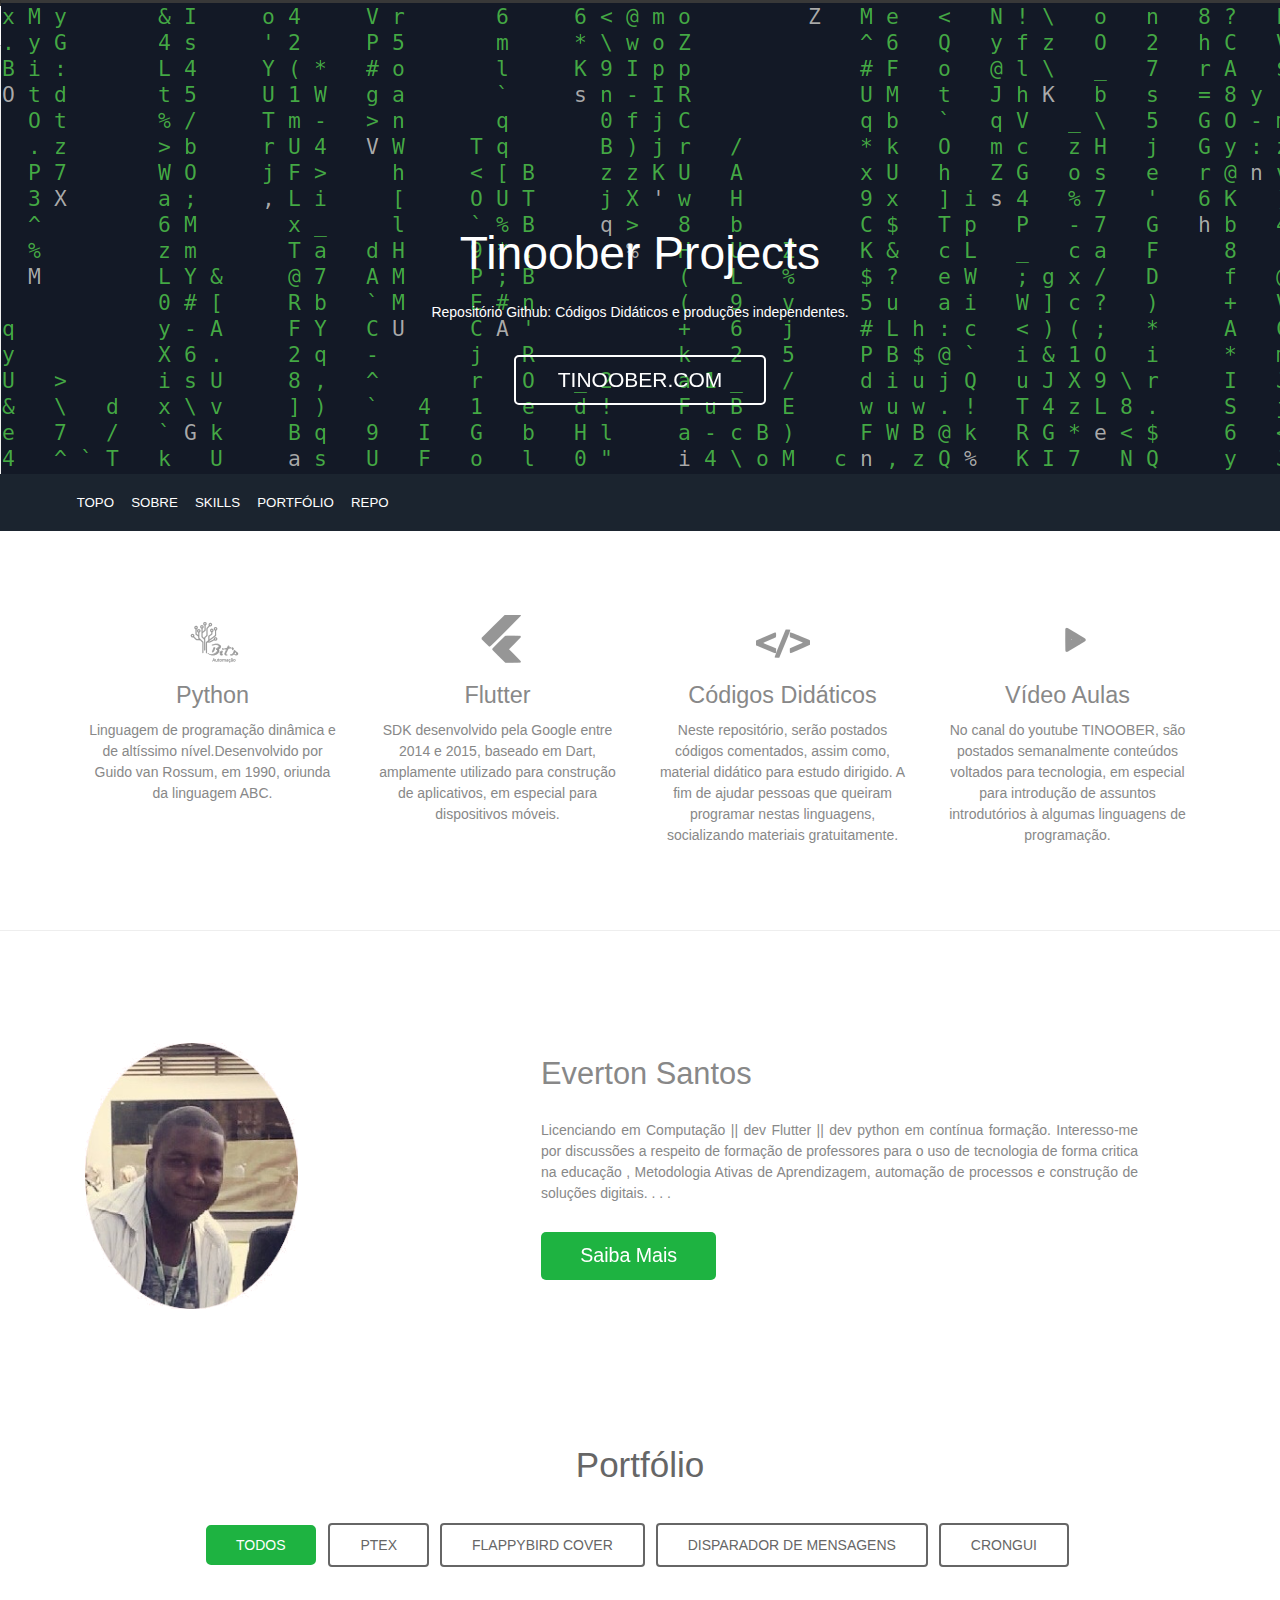
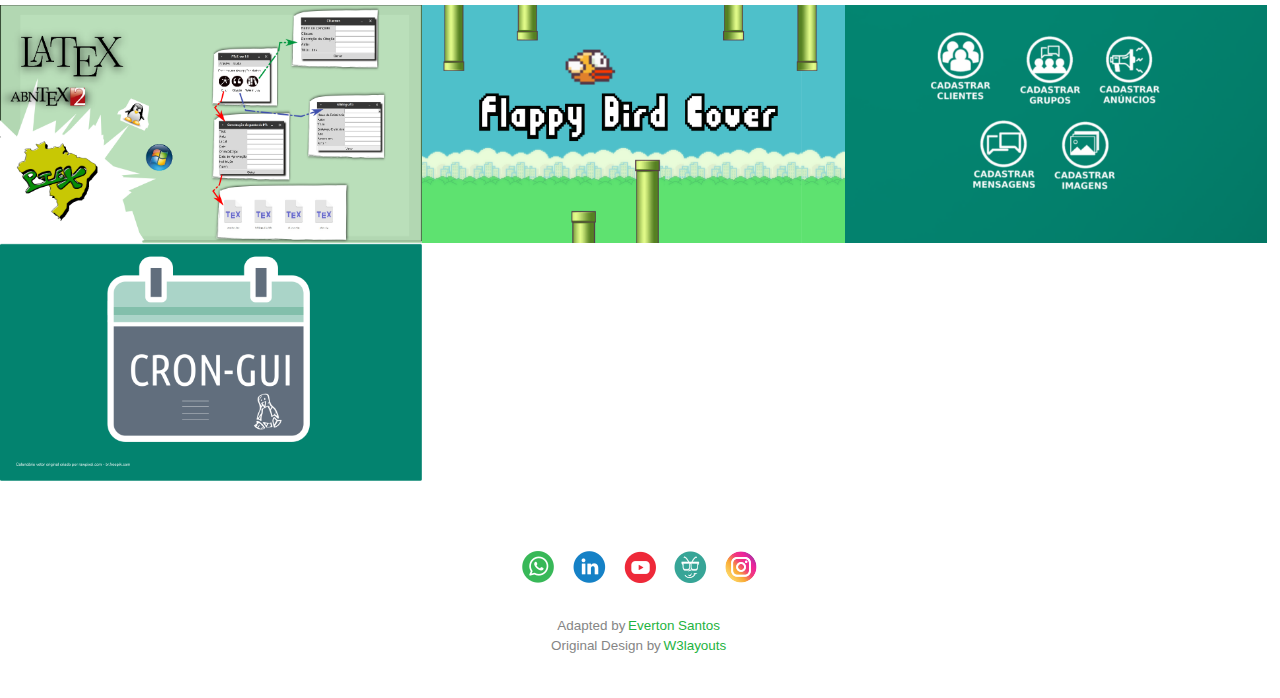
==== commit a92f56f1: "Portfolio consert" ====
--- a/index.html
+++ b/index.html
@@ -89,9 +89,7 @@
 					 <!-- <li><a class="scroll" href="#contact">CONTATOS</a></li> -->
 				 </ul>			
 			 </div>
-			 <!-- <div class="right-msg">
-				 <a class="scroll" href="#contact"><img src="images/contact.png" alt=""/></a>
-			 </div> -->
+
 			 <div class="clearfix"></div>
 		 </div>
 		 <script>
@@ -226,7 +224,7 @@
 						<li><span class="filter" data-filter="flappy">FlappyBird Cover</span></li>
 						<li><span class="filter" data-filter="disparador">Disparador de Mensagens</span></li>
 						<li><span class="filter" data-filter="crongui">Crongui</span></li>
-						<li><span class="filter" data-filter="teste">Teste</span></li>
+						
 						
 					</ul>
 					<!-- Ao aumentar a quantidade de projetos no repositório diminuir no css o width da classe portfoliolist -->
@@ -314,4 +312,7 @@
 	 </div>
 </div>
 
-				+
+
+</body>
+</html>			